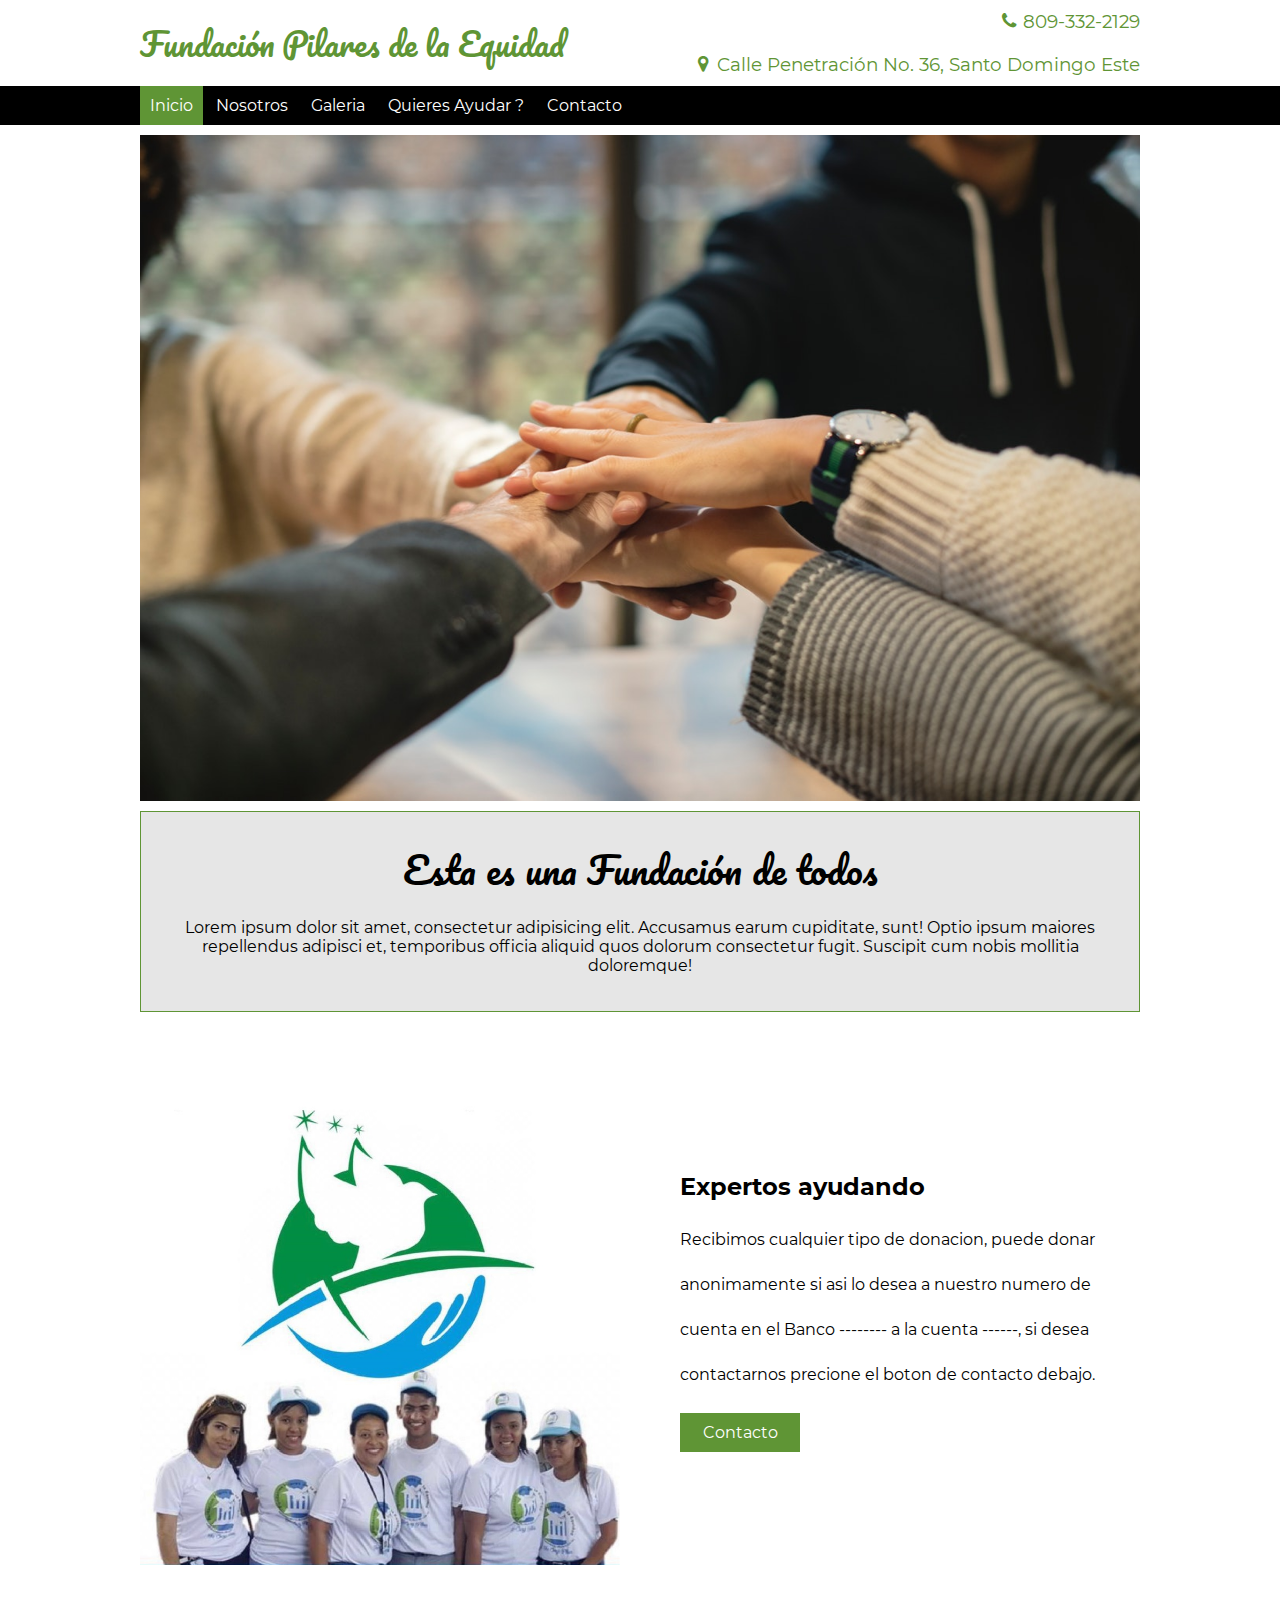
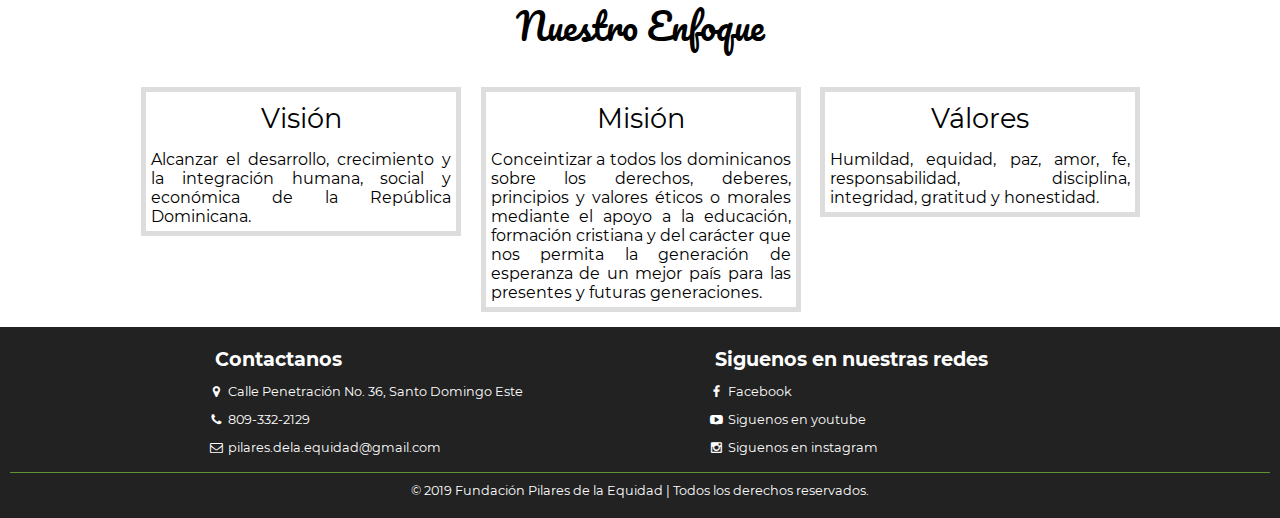
==== index.html @ f0f581c4 "Uploading FPE Project first time" ====
<!DOCTYPE html>
<html lang="es">

<head>
    <meta charset="UTF-8">
    <title>Inicio | FPE</title>
    <meta name="viewport" content="width=device-width, user-scalable=yes, initial-scale=1.0, maximum-scale=3.0, minimum-scale=1.0">
    <link rel="stylesheet" href="css/estilos.css">
    <link rel="stylesheet" href="css/font.css">
</head>

<body>
    <header class="main-header">
        <div class="container container--flex">
            <div class="logo-container column column--50">
                <h1 class="logo"><a href="index.html">Fundación Pilares de la Equidad</a></h1>
            </div>
            <div class="main-header__contactInfo column column--50">
                <div class="main-header__contactInfo__phone">
                    <span class="icon-phone">809-332-2129</span>
                </div>
                <div class="main-header__contactInfo__address">
                    <span class="icon-map">Calle Penetración No. 36, Santo Domingo Este</span>
                </div>
            </div>
        </div>
    </header>
    <nav class="main-nav">
        <div class="container container--flex">
            <span class="icon-menu" id="btnmenu"></span>
            <ul class="menu" id="menu">
                <li><a href="index.html" class="menu__link menu__link--select ">Inicio</a></li>
                <li><a href="nosotros.html" class="menu__link ">Nosotros</a></li>
                <li><a href="galeria.html" class="menu__link">Galeria</a></li>
                <li><a href="#" class="menu__link">Quieres Ayudar ?</a>
                </li>
                <li><a href="contacto.html" class="menu__link">Contacto</a></li>
            </ul>
        </div>
    </nav>

    <section class="banner">
            <img src="img/banner.jpg" alt="" class="banner__img container column--50">
    </section>

    <main>
        <section class="group group--color">
            <div class="container">
                <h2 class="main__title">Esta es una Fundación de todos</h2>
                <p class="main_txt">Lorem ipsum dolor sit amet, consectetur adipisicing elit. Accusamus earum cupiditate, sunt! Optio ipsum maiores repellendus adipisci et, temporibus officia aliquid quos dolorum consectetur fugit. Suscipit cum nobis mollitia doloremque!</p>
            </div>
        </section>

        <section class="group main__about__description">
            <div class="container container--flex">
                <div class="column column--50">
                    <img src="img/nosotros-1.jpg" alt="">
                </div>
                <div class="column column--50">
                    <h3 class="column__title">Expertos ayudando</h3>
                    <p class="column_txt">Recibimos cualquier tipo de donacion, puede donar anonimamente si asi lo desea a nuestro numero de cuenta en el Banco -------- a la cuenta ------, si desea contactarnos precione el boton de contacto debajo.</p>
                    <a href="contacto.html" class="btn btn--contact">Contacto</a>
                </div>
            </div>
        </section>

        <section class="group nuestro-enfoque">
            <h2 class="group__title">Nuestro Enfoque</h2>
            <div class="container container--flex">
                <div class="column column--50-33">
                    <div class="nuestro-enfoque__title">Visión</div>
                    <p class="title__paragraph">Alcanzar el desarrollo, crecimiento y la integración humana, social y económica de la República Dominicana.</p>
                </div>
                <div class="column column--50-33">
                    <div class="nuestro-enfoque__title">Misión</div>
                    <p class="title__paragraph">Conceintizar a todos los dominicanos sobre los derechos, deberes, principios y valores éticos o morales mediante el apoyo a la educación, formación cristiana y del carácter que nos permita la generación de esperanza de un mejor país para las presentes y futuras generaciones.</p>
                </div>
                <div class="column column--50-33">
                    <div class="nuestro-enfoque__title">Válores</div>
                    <p class="title__paragraph">Humildad, equidad, paz, amor, fe, responsabilidad, disciplina, integridad, gratitud y honestidad.</p>
                </div>
            </div>
        </section>
    </main>

    <footer class="main-footer">
            <div class="container container--flex">
                <div class="column column--50">
                    <h2 class="column__title">Contactanos</h2>
                    <p class="column__txt"><span class="icon-map">Calle Penetración No. 36, Santo Domingo Este</span></p>
                    <p class="column__txt"><span class="icon-phone">809-332-2129</span></p>
                    <p class="column__txt"><span class="icon-mail"></span>pilares.dela.equidad@gmail.com</p>
                </div>
                <div class="column column--50">
                    <h2 class="column__title">Siguenos en nuestras redes</h2>
                    <p class="column__txt"><a href="https://www.facebook.com/profile.php?id=100010071400081" class="icon-facebook">Facebook</a></p>
                    <p class="column__txt"><a href="#" class="icon-youtube">Siguenos en youtube</a></p>
                    <p class="column__txt"><a href="#" class="icon-instagram">Siguenos en instagram</a></p>
                </div>
            </div>
            <p class="copy">© 2019 Fundación Pilares de la Equidad | Todos los derechos reservados.</p>
        </footer>

        <script src="js/menu.js"></script>
</body>
</html>
---- css/estilos.css ----
@font-face {
    font-family:"Pacifico";
    src: url(../fonts/Pacifico-Regular.ttf);
}
@font-face {
    font-family:"Montserrat";
    src: url(../fonts/Montserrat-Regular.ttf);
}
@font-face {
    font-family:"Montserrat";
    font-weight:bold;
    src: url(../fonts/Montserrat-Bold.ttf);
}

* {
    box-sizing: border-box;
}

body{
    font-family: 'Montserrat', sans-serif;
    margin: 0;
    min-width: 320px;
}

/*------------------Estilos base------------------*/

img {
    display: block;
    width: 100%;
    max-width: 100%;
}

h1, h2, h3, h4, h5, h6 {
    margin: 0;
}

.container {
    width: 100%;
    margin: auto;
}

.container--flex {
    display: flex;
    flex-wrap: wrap;
    justify-content: space-between;
    align-items: center;
}

.column {
    width: 100%;
}

/*------------------Header------------------*/
.main-header {
    width: 100%;
}

.logo {
    font-size: 1.4em;
    padding: 10px;
    font-family: 'Pacifico', cursive;
    font-weight: 100;
}

.main-header a {
    text-decoration: none;
    color: #5F9535;
}

.main-header__contactInfo__phone {
    background: #5F9535;
    color: white;
    margin: 0 auto;
    padding: 10px;
}

.main-header__contactInfo__address {
    color: #5F9535;
    padding: 10px;
    margin: 0;
}


.main-header [class*="icon-"]:before {
    position: relative;
    top: 2px;
    right: 5px;
}

/*------------------Estilos del Menu------------------*/
.main-nav {
    width: 100%;
    position: relative;
    z-index: 2000;
    padding: 10px;
    margin-bottom: 10px;
}

.icon-menu {
    display: block;
    color: white;
    border: 1px solid white;
    border-radius: 3px;
    width: 40px;
    height: 40px;
    line-height: 45px;
    text-align: center;
    cursor: pointer;
    font-size: 1.5em;

}

.menu {
    position: relative;
    top: 60px;
    left: 0;
    width: 100%;
    background: rgba(0,0,0,.85);
    padding: 0;
    margin: 0;
    list-style: none;
    height: 0;
    overflow: hidden;
    transition: .5s linear;
}

.menu__link {
    display: block;
    padding: 10px;
    color: white;
    text-decoration: none;
    margin-right: 3px;
}

.menu__link:hover {
    background: #5F9535;
    -webkit-transition: all .5s;
    -o-transition: all .5s;
    transition: all .5s;
}

.menu__link--select {
    background: #5F9535;
}

.mostrar {
    height: 196px;
}

/*------------------Estilos del Banner------------------*/

.banner {
    margin-top: -55px;
    position: relative;
}

.banner__img {
    width: 85%;
    height: 85%;
    margin: auto;
    object-fit: cover;
}

/*------------------Estilos Principales------------------*/

.group--color .container {
    background: #e6e6e6;
    border: #5F9535 solid 1px;
    padding: 10px;
    text-align: center;
    margin-top: 2px;
}

.main__title {
    margin: 5px 0;
    font-size: 1.4em;
    font-family: 'Pacifico', cursive;
    font-weight: 100;
}

.main__about__description .column:nth-child(2) {
    padding: 10px;
}

.btn {
    display: block;
    text-align: center;
    text-decoration: none;
    width: 120px;
    background: #5F9535;
    color: white;
    padding: 10px;
    margin: 10px auto;
}

.btn:hover{
    background: #6FAF00;
    -webkit-transition: all .5s;
    -o-transition: all .5s;
    transition: all .5s;
}

.group__title {
    font-family: 'Pacifico', cursive;
    text-align: center;
    font-weight: 100;
    font-size: 1.3em;
    margin: 30px;
}

.nuestro-enfoque .column {
    margin-bottom: 15px;
    border: 3px solid #ddd;
    margin-left: auto;
}

.nuestro-enfoque .column--50-33{
    margin-left: 1px;
    margin-bottom: 15px;
}

.nuestro-enfoque__title {
    text-align: center;
    font-size: 1.3em;
    padding-top: 10px;
    padding-bottom: 10px;
}

.title__paragraph {
    text-align: justify;
    margin: auto;
    padding: 5px;
}


/*------------------Estilos del footer------------------*/

.main-footer {
    background: #222;
    color: white;
    padding: 10px;
    padding-top: 20px;
    padding-bottom: 20px;
    font-size: .8em;
}


.column__title {
    font-size: 1em;
}

.copy {
    padding-top: 10px;
    border-top: #5F9535 solid 1px;
    text-align: center;
    margin: auto;
    margin-top: 5px;
}

.main-footer [class*="icon-"] {
    color: white;
    text-decoration: none;;
}

.main-footer [class*="icon-"]:before {
    position: relative;
    top: 2px;
    right: 5px;
}

.main-footer p a:hover{
    color: #5F9535;
    -webkit-transition: all .3s;
    -o-transition: all .3s;
    transition: all .3s;
}

/*------------------Estilos media query------------------*/

@media screen and (min-width:480px) {
    .logo {
        color: #5F9535;
        font-size: 1.6em;
    }

    .main-header__contactInfo {
        text-align: right;
    }

    .main-header__contactInfo__phone {
        background: none;
        color: #5F9535;
    }

    .main-header__contactInfo__address {
        color: #5F9535;

    }

    .main-nav {
        background: black;
    }

    .banner {
        margin-top: -190px;
        z-index: -1000;
    }

    .banner__img {
        margin-top: 200px;
    }

    .column--50 {
        width: 48%;
    }

    .main__about__description .column:nth-child(2) {
        padding-left: 20px;
        font-style: .9em;
    }

    .main__about__description .btn {
        margin: 0;
    }

    .nuestro-enfoque .container--flex {
        align-items: flex-start;
    }


    .column--50-33 {
        width: 95%;
    }

    .nuestro-enfoque .column {
        border: 5px solid #ddd;
    }

    .main-footer .container--flex {
        align-items: flex-start;
    }

   .main-footer .column--50 {
       margin: auto;
       width: 35%;
    }

}

@media screen and (min-width:768px) {
    .logo {
        font-size: 1.6em;
    }

    .main__title {
        font-size: 2em;
    }

    .main__about__description {
        margin-top: 30px;
    }

    .main__about__description .column--50:nth-child(2) {
        margin-top: 1em;
    }

    .main__about__description .column--50:nth-child(2) .column_txt {
        line-height: 25px;
    }

    .group__title {
        font-size: 2.2em;
    }

    .column--50-25 {
        width: 49%;
    }

    .column--50-33 {
        width: 32%;
    }

}

@media screen and (min-width:1024px) {
    .container {
        width: 1000px;
    }

    .logo {
        font-size: 2em;
        padding: 0;
    }
    .main-header__contactInfo__phone,
    .main-header__contactInfo__address {
        padding-right: 0;
        font-size: 1.15em;
    }

    .main-nav {
        padding: 0;
    }

    .icon-menu {
        display: none;
    }

    .menu {
        position: static;
        display: flex;
        height: auto;
        width: auto;
    }

    .group--color .container {
        margin-top: 10px;
        margin-bottom: 30px;
        padding: 20px;
    }

    .main__title {
        font-size: 2.3em;
    }

    .main__about__description .column--50:nth-child(2) .column_txt {
        line-height: 45px;
    }

    .column__title {
        font-size:  1.5em;
    }

    .nuestro-enfoque__title {
        font-size: 1.7em;
    }

    .column--50-25 {
        width: 24.5%;
    }

}

@media screen and (min-width:1600px) {
    .container {
        width: 1400px;
    }

    .main__about__description .column:nth-child(1) img {
        width: 100%;
        object-fit: cover;
    }

    .nuestro-enfoque__img {
        height: 300px;
    }
}
---- css/font.css ----
@charset "UTF-8";

@font-face {
  font-family: "fpe";
  src:url("../fonts/fpe.eot");
  src:url("../fonts/fpe.eot?#iefix") format("embedded-opentype"),
    url("../fonts/fpe.woff") format("woff"),
    url("../fonts/fpe.ttf") format("truetype"),
    url("../fonts/fpe.svg#fpe") format("svg");
  font-weight: normal;
  font-style: normal;

}

[data-icon]:before {
  font-family: "fpe" !important;
  content: attr(data-icon);
  font-style: normal !important;
  font-weight: normal !important;
  font-variant: normal !important;
  text-transform: none !important;
  speak: none;
  line-height: 1;
  -webkit-font-smoothing: antialiased;
  -moz-osx-font-smoothing: grayscale;
}

[class^="icon-"]:before,
[class*=" icon-"]:before {
  font-family: "fpe" !important;
  font-style: normal !important;
  font-weight: normal !important;
  font-variant: normal !important;
  text-transform: none !important;
  speak: none;
  line-height: 1;
  -webkit-font-smoothing: antialiased;
  -moz-osx-font-smoothing: grayscale;
}

.icon-facebook:before {
  content: "\61";
}
.icon-youtube:before {
  content: "\62";
}
.icon-instagram:before {
  content: "\63";
}
.icon-mail:before {
  content: "\64";
}
.icon-map:before {
  content: "\65";
}
.icon-phone:before {
  content: "\66";
}
.icon-menu:before {
  content: "\67";
}
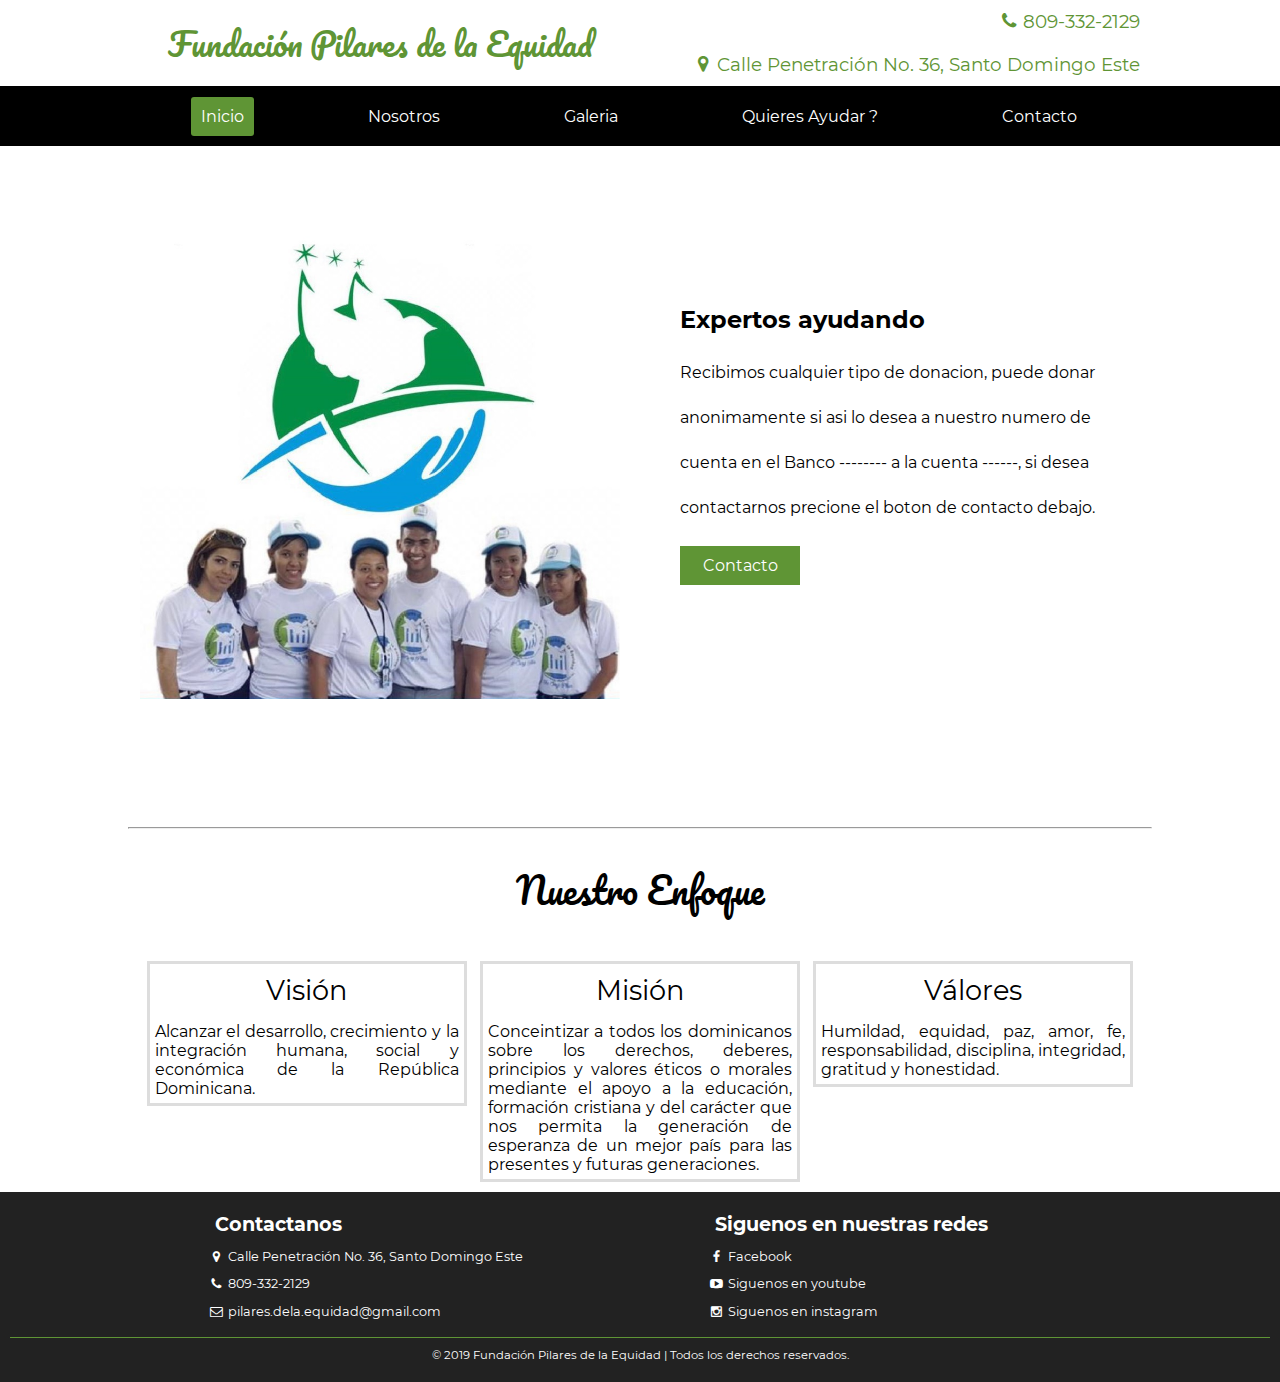
==== commit d99edf7f: "arreglando vista para mobiles" ====
--- a/index.html
+++ b/index.html
@@ -4,7 +4,7 @@
 <head>
     <meta charset="UTF-8">
     <title>Inicio | FPE</title>
-    <meta name="viewport" content="width=device-width, user-scalable=yes, initial-scale=1.0, maximum-scale=3.0, minimum-scale=1.0">
+    <meta name="viewport" content="width=device-width, initial-scale=1, shrink-to-fit=no">
     <link rel="stylesheet" href="css/estilos.css">
     <link rel="stylesheet" href="css/font.css">
 </head>
@@ -15,6 +15,7 @@
             <div class="logo-container column column--50">
                 <h1 class="logo"><a href="index.html">Fundación Pilares de la Equidad</a></h1>
             </div>
+
             <div class="main-header__contactInfo column column--50">
                 <div class="main-header__contactInfo__phone">
                     <span class="icon-phone">809-332-2129</span>
@@ -23,6 +24,7 @@
                     <span class="icon-map">Calle Penetración No. 36, Santo Domingo Este</span>
                 </div>
             </div>
+
         </div>
     </header>
     <nav class="main-nav">
@@ -39,6 +41,7 @@
         </div>
     </nav>
 
+    <!--
     <section class="banner">
             <img src="img/banner.jpg" alt="" class="banner__img container column--50">
     </section>
@@ -50,57 +53,60 @@
                 <p class="main_txt">Lorem ipsum dolor sit amet, consectetur adipisicing elit. Accusamus earum cupiditate, sunt! Optio ipsum maiores repellendus adipisci et, temporibus officia aliquid quos dolorum consectetur fugit. Suscipit cum nobis mollitia doloremque!</p>
             </div>
         </section>
+-->
 
-        <section class="group main__about__description">
-            <div class="container container--flex">
-                <div class="column column--50">
-                    <img src="img/nosotros-1.jpg" alt="">
-                </div>
-                <div class="column column--50">
-                    <h3 class="column__title">Expertos ayudando</h3>
-                    <p class="column_txt">Recibimos cualquier tipo de donacion, puede donar anonimamente si asi lo desea a nuestro numero de cuenta en el Banco -------- a la cuenta ------, si desea contactarnos precione el boton de contacto debajo.</p>
-                    <a href="contacto.html" class="btn btn--contact">Contacto</a>
-                </div>
+    <section class="group main__about__description">
+        <div class="container container--flex">
+            <div class="column column--50">
+                <img src="img/nosotros-1.jpg" alt="">
             </div>
-        </section>
+            <div class="column column--50">
+                <h3 class="column__title">Expertos ayudando</h3>
+                <p class="column_txt">Recibimos cualquier tipo de donacion, puede donar anonimamente si asi lo desea a nuestro numero de cuenta en el Banco -------- a la cuenta ------, si desea contactarnos precione el boton de contacto debajo.</p>
+                <a href="contacto.html" class="btn btn--contact">Contacto</a>
+            </div>
+        </div>
+        <hr>
+    </section>
 
-        <section class="group nuestro-enfoque">
-            <h2 class="group__title">Nuestro Enfoque</h2>
-            <div class="container container--flex">
-                <div class="column column--50-33">
-                    <div class="nuestro-enfoque__title">Visión</div>
-                    <p class="title__paragraph">Alcanzar el desarrollo, crecimiento y la integración humana, social y económica de la República Dominicana.</p>
-                </div>
-                <div class="column column--50-33">
-                    <div class="nuestro-enfoque__title">Misión</div>
-                    <p class="title__paragraph">Conceintizar a todos los dominicanos sobre los derechos, deberes, principios y valores éticos o morales mediante el apoyo a la educación, formación cristiana y del carácter que nos permita la generación de esperanza de un mejor país para las presentes y futuras generaciones.</p>
-                </div>
-                <div class="column column--50-33">
-                    <div class="nuestro-enfoque__title">Válores</div>
-                    <p class="title__paragraph">Humildad, equidad, paz, amor, fe, responsabilidad, disciplina, integridad, gratitud y honestidad.</p>
-                </div>
+    <section class="group nuestro-enfoque">
+        <h2 class="group__title">Nuestro Enfoque</h2>
+        <div class="container container--flex">
+            <div class="column column--50-33">
+                <div class="nuestro-enfoque__title">Visión</div>
+                <p class="title__paragraph">Alcanzar el desarrollo, crecimiento y la integración humana, social y económica de la República Dominicana.</p>
             </div>
-        </section>
+            <div class="column column--50-33">
+                <div class="nuestro-enfoque__title">Misión</div>
+                <p class="title__paragraph">Conceintizar a todos los dominicanos sobre los derechos, deberes, principios y valores éticos o morales mediante el apoyo a la educación, formación cristiana y del carácter que nos permita la generación de esperanza de un mejor país para las presentes y futuras generaciones.</p>
+            </div>
+            <div class="column column--50-33">
+                <div class="nuestro-enfoque__title">Válores</div>
+                <p class="title__paragraph">Humildad, equidad, paz, amor, fe, responsabilidad, disciplina, integridad, gratitud y honestidad.</p>
+            </div>
+        </div>
+    </section>
     </main>
 
     <footer class="main-footer">
-            <div class="container container--flex">
-                <div class="column column--50">
-                    <h2 class="column__title">Contactanos</h2>
-                    <p class="column__txt"><span class="icon-map">Calle Penetración No. 36, Santo Domingo Este</span></p>
-                    <p class="column__txt"><span class="icon-phone">809-332-2129</span></p>
-                    <p class="column__txt"><span class="icon-mail"></span>pilares.dela.equidad@gmail.com</p>
-                </div>
-                <div class="column column--50">
-                    <h2 class="column__title">Siguenos en nuestras redes</h2>
-                    <p class="column__txt"><a href="https://www.facebook.com/profile.php?id=100010071400081" class="icon-facebook">Facebook</a></p>
-                    <p class="column__txt"><a href="#" class="icon-youtube">Siguenos en youtube</a></p>
-                    <p class="column__txt"><a href="#" class="icon-instagram">Siguenos en instagram</a></p>
-                </div>
+        <div class="container container--flex">
+            <div class="column column--50">
+                <h2 class="column__title">Contactanos</h2>
+                <p class="column__txt"><span class="icon-map">Calle Penetración No. 36, Santo Domingo Este</span></p>
+                <p class="column__txt"><span class="icon-phone">809-332-2129</span></p>
+                <p class="column__txt"><span class="icon-mail"></span>pilares.dela.equidad@gmail.com</p>
             </div>
-            <p class="copy">© 2019 Fundación Pilares de la Equidad | Todos los derechos reservados.</p>
-        </footer>
+            <div class="column column--50">
+                <h2 class="column__title">Siguenos en nuestras redes</h2>
+                <p class="column__txt"><a href="https://www.facebook.com/profile.php?id=100010071400081" class="icon-facebook">Facebook</a></p>
+                <p class="column__txt"><a href="#" class="icon-youtube">Siguenos en youtube</a></p>
+                <p class="column__txt"><a href="#" class="icon-instagram">Siguenos en instagram</a></p>
+            </div>
+        </div>
+        <p class="copy">© 2019 Fundación Pilares de la Equidad | Todos los derechos reservados.</p>
+    </footer>
 
-        <script src="js/menu.js"></script>
+    <script src="js/menu.js"></script>
 </body>
+
 </html>
--- a/css/estilos.css
+++ b/css/estilos.css
@@ -19,7 +19,7 @@
 body{
     font-family: 'Montserrat', sans-serif;
     margin: 0;
-    min-width: 320px;
+    min-width: 405px;
 }
 
 /*------------------Estilos base------------------*/
@@ -53,6 +53,7 @@
 /*------------------Header------------------*/
 .main-header {
     width: 100%;
+    text-align: center
 }
 
 .logo {
@@ -67,6 +68,7 @@
     color: #5F9535;
 }
 
+
 .main-header__contactInfo__phone {
     background: #5F9535;
     color: white;
@@ -79,6 +81,7 @@
     padding: 10px;
     margin: 0;
 }
+
 
 
 .main-header [class*="icon-"]:before {
@@ -93,7 +96,7 @@
     position: relative;
     z-index: 2000;
     padding: 10px;
-    margin-bottom: 10px;
+    background-color: black;
 }
 
 .icon-menu {
@@ -112,8 +115,7 @@
 
 .menu {
     position: relative;
-    top: 60px;
-    left: 0;
+    text-align: center;
     width: 100%;
     background: rgba(0,0,0,.85);
     padding: 0;
@@ -121,12 +123,13 @@
     list-style: none;
     height: 0;
     overflow: hidden;
-    transition: .5s linear;
+    transition: .3s linear;
 }
 
 .menu__link {
     display: block;
     padding: 10px;
+    margin: 1px;
     color: white;
     text-decoration: none;
     margin-right: 3px;
@@ -137,29 +140,31 @@
     -webkit-transition: all .5s;
     -o-transition: all .5s;
     transition: all .5s;
+    border-radius: 3px;
 }
 
 .menu__link--select {
     background: #5F9535;
+    border-radius: 3px;
 }
 
 .mostrar {
-    height: 196px;
+    height: 212px;
 }
 
 /*------------------Estilos del Banner------------------*/
 
+/*
 .banner {
     margin-top: -55px;
     position: relative;
 }
 
 .banner__img {
-    width: 85%;
-    height: 85%;
-    margin: auto;
+    margin: 0 auto;
     object-fit: cover;
 }
+*/
 
 /*------------------Estilos Principales------------------*/
 
@@ -178,6 +183,7 @@
     font-weight: 100;
 }
 
+
 .main__about__description .column:nth-child(2) {
     padding: 10px;
 }
@@ -212,6 +218,7 @@
     margin-bottom: 15px;
     border: 3px solid #ddd;
     margin-left: auto;
+
 }
 
 .nuestro-enfoque .column--50-33{
@@ -234,7 +241,6 @@
 
 
 /*------------------Estilos del footer------------------*/
-
 .main-footer {
     background: #222;
     color: white;
@@ -243,31 +249,26 @@
     padding-bottom: 20px;
     font-size: .8em;
 }
-
-
 .column__title {
     font-size: 1em;
 }
-
 .copy {
     padding-top: 10px;
     border-top: #5F9535 solid 1px;
     text-align: center;
     margin: auto;
     margin-top: 5px;
-}
-
+    font-size: .9em;
+}
 .main-footer [class*="icon-"] {
     color: white;
     text-decoration: none;;
 }
-
 .main-footer [class*="icon-"]:before {
     position: relative;
     top: 2px;
     right: 5px;
 }
-
 .main-footer p a:hover{
     color: #5F9535;
     -webkit-transition: all .3s;
@@ -277,14 +278,20 @@
 
 /*------------------Estilos media query------------------*/
 
+
 @media screen and (min-width:480px) {
     .logo {
         color: #5F9535;
-        font-size: 1.6em;
+        font-size: 1.3em;
     }
 
     .main-header__contactInfo {
         text-align: right;
+    }
+
+    .main-header__contactInfo__phone,
+    .main-header__contactInfo__address {
+        font-size: .75em;
     }
 
     .main-header__contactInfo__phone {
@@ -294,7 +301,6 @@
 
     .main-header__contactInfo__address {
         color: #5F9535;
-
     }
 
     .main-nav {
@@ -303,7 +309,8 @@
 
     .banner {
         margin-top: -190px;
-        z-index: -1000;
+        width: 100%;
+        object-fit: cover;
     }
 
     .banner__img {
@@ -323,17 +330,28 @@
         margin: 0;
     }
 
+    hr {
+        width: 80%;
+        color: #5F9535;
+        line-height: 1.2em;
+        margin-top: 10%;
+    }
+
     .nuestro-enfoque .container--flex {
         align-items: flex-start;
     }
 
+    .nuestro-enfoque .column--50-33 {
+        margin: 10px auto;
+    }
+
 
     .column--50-33 {
         width: 95%;
     }
 
     .nuestro-enfoque .column {
-        border: 5px solid #ddd;
+        border: 3px solid #ddd;
     }
 
     .main-footer .container--flex {
@@ -358,6 +376,11 @@
 
     .main__about__description {
         margin-top: 30px;
+    }
+
+    .main-header__contactInfo__phone,
+    .main-header__contactInfo__address {
+        font-size: .95em;
     }
 
     .main__about__description .column--50:nth-child(2) {
@@ -406,10 +429,12 @@
     }
 
     .menu {
-        position: static;
+        width: 100%;
+        text-align: center;
         display: flex;
-        height: auto;
-        width: auto;
+        align-items: center;
+        justify-content: space-around;
+        height: 60px;
     }
 
     .group--color .container {
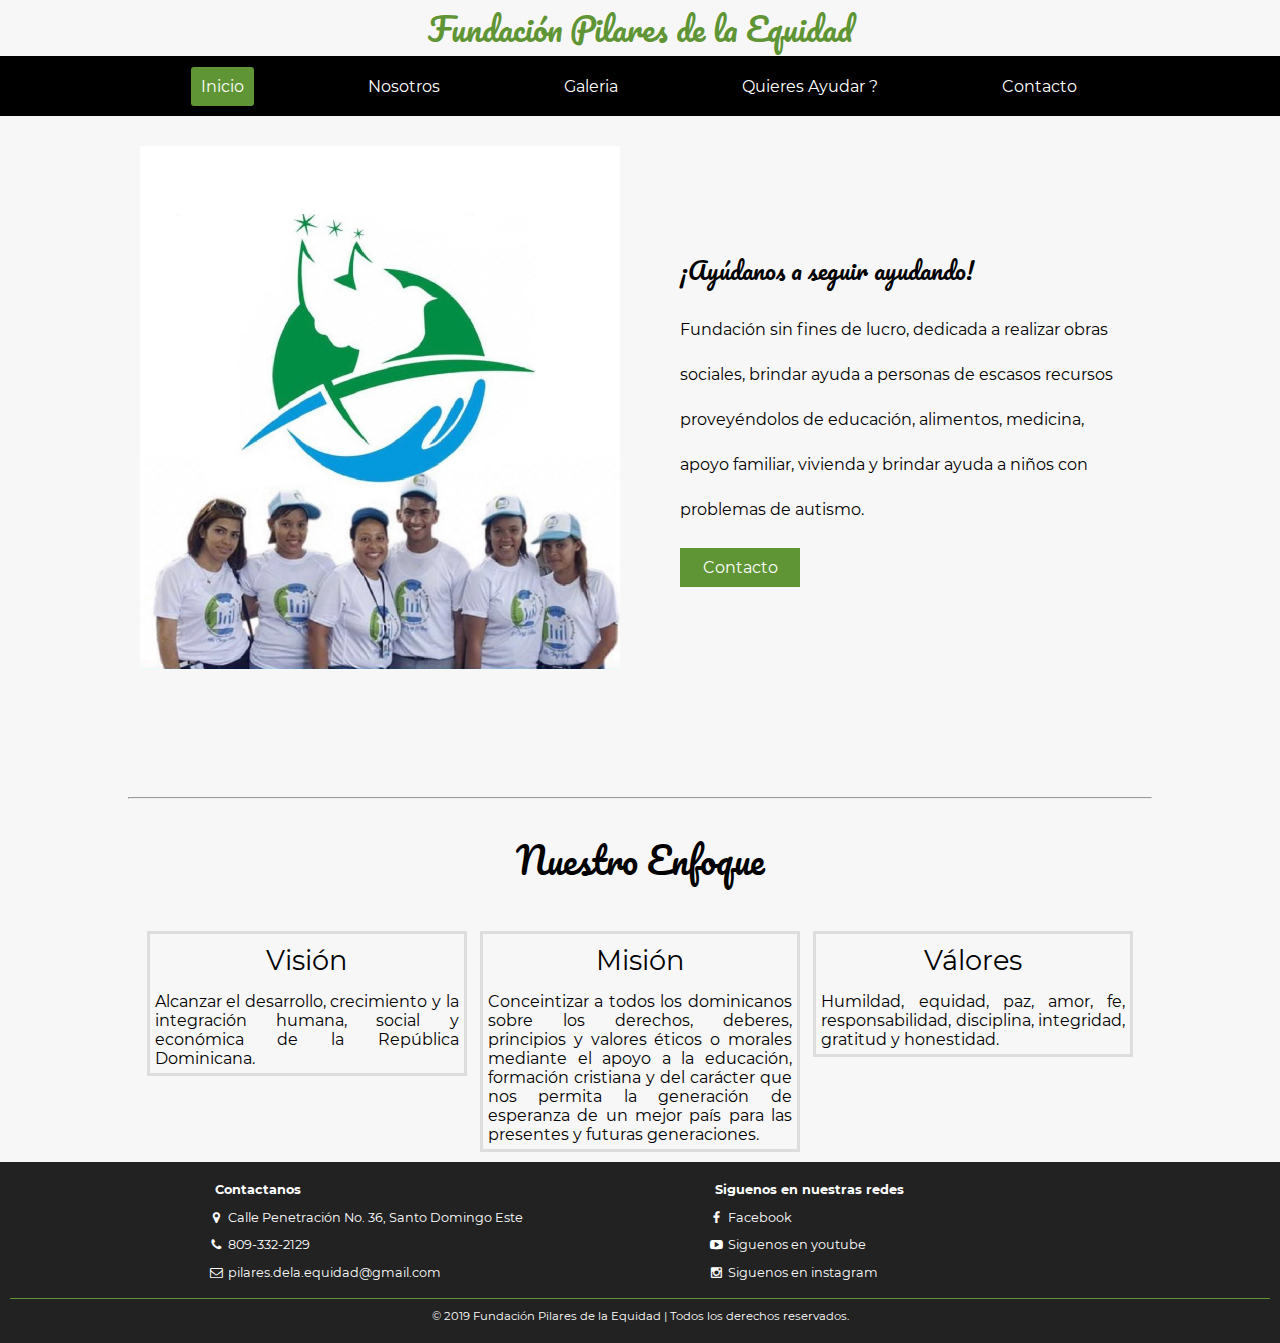
==== commit 5c54eeca: "actualizando vistas" ====
--- a/index.html
+++ b/index.html
@@ -5,6 +5,7 @@
     <meta charset="UTF-8">
     <title>Inicio | FPE</title>
     <meta name="viewport" content="width=device-width, initial-scale=1, shrink-to-fit=no">
+    <link href="https://fonts.googleapis.com/css?family=Roboto+Slab&display=swap" rel="stylesheet">
     <link rel="stylesheet" href="css/estilos.css">
     <link rel="stylesheet" href="css/font.css">
 </head>
@@ -12,18 +13,18 @@
 <body>
     <header class="main-header">
         <div class="container container--flex">
-            <div class="logo-container column column--50">
+            <div class="logo-container column">
                 <h1 class="logo"><a href="index.html">Fundación Pilares de la Equidad</a></h1>
             </div>
 
-            <div class="main-header__contactInfo column column--50">
+            <!-- <div class="main-header__contactInfo column column--50">
                 <div class="main-header__contactInfo__phone">
                     <span class="icon-phone">809-332-2129</span>
                 </div>
                 <div class="main-header__contactInfo__address">
                     <span class="icon-map">Calle Penetración No. 36, Santo Domingo Este</span>
                 </div>
-            </div>
+            </div> -->
 
         </div>
     </header>
@@ -61,8 +62,8 @@
                 <img src="img/nosotros-1.jpg" alt="">
             </div>
             <div class="column column--50">
-                <h3 class="column__title">Expertos ayudando</h3>
-                <p class="column_txt">Recibimos cualquier tipo de donacion, puede donar anonimamente si asi lo desea a nuestro numero de cuenta en el Banco -------- a la cuenta ------, si desea contactarnos precione el boton de contacto debajo.</p>
+                <h3 class="main__title">¡Ayúdanos a seguir ayudando!</h3>
+                <p class="column_txt">Fundación sin fines de lucro, dedicada a realizar obras sociales, brindar ayuda a personas de escasos recursos proveyéndolos de educación, alimentos, medicina, apoyo familiar, vivienda y brindar ayuda a niños con problemas de autismo.</p>
                 <a href="contacto.html" class="btn btn--contact">Contacto</a>
             </div>
         </div>
--- a/css/estilos.css
+++ b/css/estilos.css
@@ -20,6 +20,7 @@
     font-family: 'Montserrat', sans-serif;
     margin: 0;
     min-width: 405px;
+    background-color: #F7F7F7;
 }
 
 /*------------------Estilos base------------------*/
@@ -66,28 +67,6 @@
 .main-header a {
     text-decoration: none;
     color: #5F9535;
-}
-
-
-.main-header__contactInfo__phone {
-    background: #5F9535;
-    color: white;
-    margin: 0 auto;
-    padding: 10px;
-}
-
-.main-header__contactInfo__address {
-    color: #5F9535;
-    padding: 10px;
-    margin: 0;
-}
-
-
-
-.main-header [class*="icon-"]:before {
-    position: relative;
-    top: 2px;
-    right: 5px;
 }
 
 /*------------------Estilos del Menu------------------*/
@@ -178,7 +157,7 @@
 
 .main__title {
     margin: 5px 0;
-    font-size: 1.4em;
+    font-size: 1.2em;
     font-family: 'Pacifico', cursive;
     font-weight: 100;
 }
@@ -252,6 +231,7 @@
 .column__title {
     font-size: 1em;
 }
+
 .copy {
     padding-top: 10px;
     border-top: #5F9535 solid 1px;
@@ -371,7 +351,7 @@
     }
 
     .main__title {
-        font-size: 2em;
+        font-size: 1.4em;
     }
 
     .main__about__description {
@@ -444,7 +424,7 @@
     }
 
     .main__title {
-        font-size: 2.3em;
+        font-size: 1.5em;
     }
 
     .main__about__description .column--50:nth-child(2) .column_txt {
@@ -452,7 +432,7 @@
     }
 
     .column__title {
-        font-size:  1.5em;
+        font-size:  1em;
     }
 
     .nuestro-enfoque__title {
